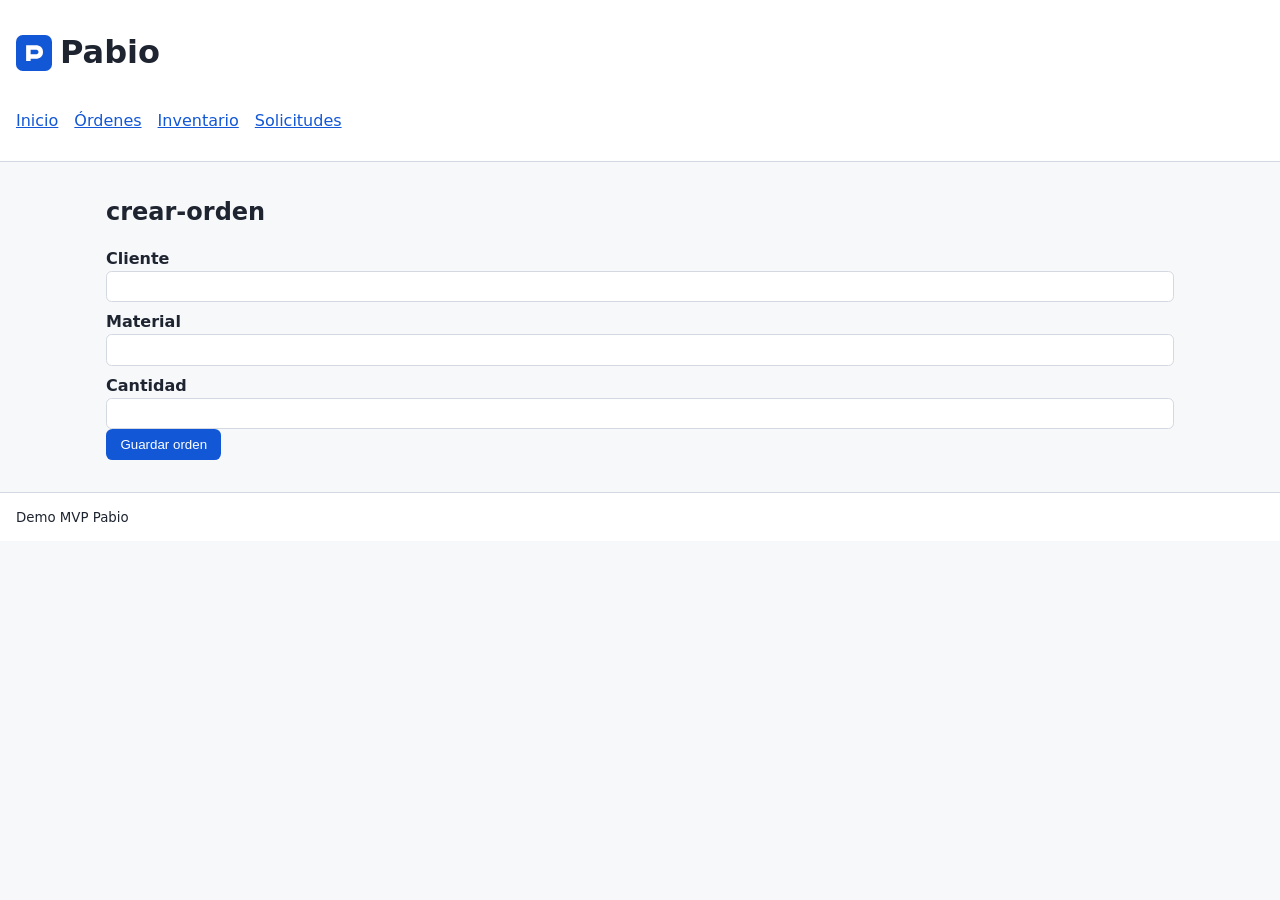
==== pages/crear-orden.html @ bc5f8af4 "Implementa estructura MVP de control de archivos Pabio" ====
<!DOCTYPE html>
<html lang="es">
<head>
  <meta charset="UTF-8">
  <meta name="viewport" content="width=device-width, initial-scale=1">
  <title>Pabio | crear-orden</title>
  <link rel="stylesheet" href="../assets/css/base.css">
  <link rel="stylesheet" href="../assets/css/layout.css">
  <link rel="stylesheet" href="../assets/css/components.css">
  <link rel="stylesheet" href="../assets/css/a11y.css">
  <script type="module" src="../assets/js/app.js" defer></script>
</head>
<body data-view="crear-orden">
  <a class="skip-link" href="#contenido">Saltar al contenido principal</a>
  <header class="site-header">
    <div class="brand"><img src="../assets/img/logo-pabio.svg" alt="Logo Pabio" width="36" height="36"><h1>Pabio</h1></div>
    <nav aria-label="Navegación principal"><ul class="nav-list"><li><a href="../index.html">Inicio</a></li><li><a href="ordenes.html">Órdenes</a></li><li><a href="inventario.html">Inventario</a></li><li><a href="solicitudes.html">Solicitudes</a></li></ul></nav>
  </header>
  <main id="contenido" class="container">
    <section>
      <h2>crear-orden</h2>
      <div id="app" aria-live="polite"></div>
    </section>
  </main>
  <footer class="site-footer"><small>Demo MVP Pabio</small></footer>
</body>
</html>
---- assets/css/base.css ----
:root{--bg:#f7f8fa;--text:#1e2430;--brand:#1257d6;--ok:#1f8a42;--warn:#b36d00;--error:#b42318;--border:#d4d8e1}
*{box-sizing:border-box}body{margin:0;font-family:system-ui,-apple-system,Segoe UI,sans-serif;background:var(--bg);color:var(--text);line-height:1.5}h1,h2,h3{line-height:1.2}a{color:var(--brand)}
---- assets/css/layout.css ----
.site-header,.site-footer{background:#fff;border-bottom:1px solid var(--border);padding:.75rem 1rem}.site-footer{border-top:1px solid var(--border);border-bottom:none}.brand{display:flex;gap:.5rem;align-items:center}.nav-list{display:flex;gap:1rem;padding:0;list-style:none}.container{max-width:1100px;margin:0 auto;padding:1rem}.cards{display:grid;grid-template-columns:repeat(auto-fit,minmax(180px,1fr));gap:1rem}
---- assets/css/components.css ----
.card,.panel{display:block;background:#fff;border:1px solid var(--border);border-radius:.5rem;padding:1rem;text-decoration:none;color:inherit}.btn{background:var(--brand);border:0;color:#fff;padding:.5rem .9rem;border-radius:.4rem;cursor:pointer}.btn.secondary{background:#5b6475}.tag{display:inline-block;padding:.15rem .5rem;border-radius:999px;font-size:.8rem}.tag.ok{background:#e7f6ec;color:var(--ok)}.tag.warn{background:#fff4e5;color:var(--warn)}table{width:100%;border-collapse:collapse;background:#fff}th,td{border:1px solid var(--border);padding:.5rem;text-align:left}label{display:block;font-weight:600;margin-top:.5rem}input,select,textarea{width:100%;padding:.45rem;border:1px solid var(--border);border-radius:.35rem}
---- assets/css/a11y.css ----
.skip-link{position:absolute;left:-9999px;top:0}.skip-link:focus{left:.5rem;top:.5rem;background:#000;color:#fff;padding:.5rem;z-index:999}a:focus-visible,button:focus-visible,input:focus-visible,select:focus-visible,textarea:focus-visible{outline:3px solid #f59e0b;outline-offset:2px}@media (prefers-reduced-motion: reduce){*{animation:none!important;transition:none!important}}
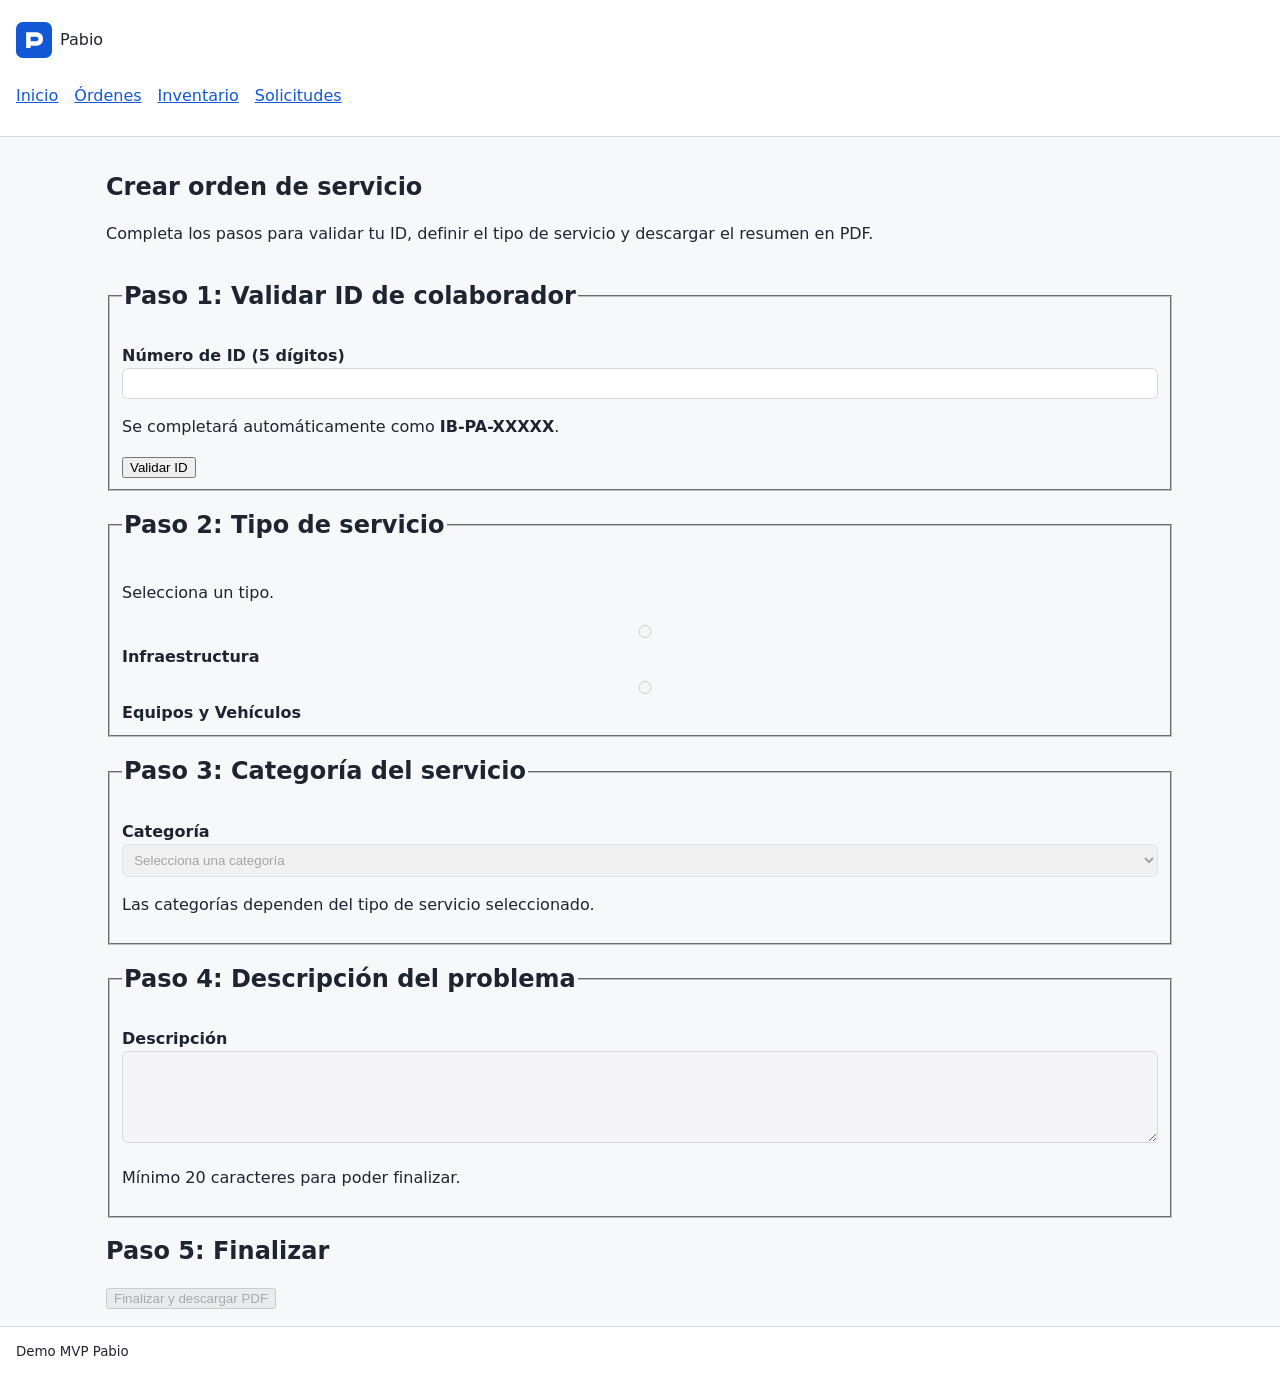
==== commit 90a211a7: "Implementa flujo inicial de crear orden en HTML" ====
--- a/pages/crear-orden.html
+++ b/pages/crear-orden.html
@@ -3,7 +3,7 @@
 <head>
   <meta charset="UTF-8">
   <meta name="viewport" content="width=device-width, initial-scale=1">
-  <title>Pabio | crear-orden</title>
+  <title>Pabio | Crear orden</title>
   <link rel="stylesheet" href="../assets/css/base.css">
   <link rel="stylesheet" href="../assets/css/layout.css">
   <link rel="stylesheet" href="../assets/css/components.css">
@@ -13,15 +13,238 @@
 <body data-view="crear-orden">
   <a class="skip-link" href="#contenido">Saltar al contenido principal</a>
   <header class="site-header">
-    <div class="brand"><img src="../assets/img/logo-pabio.svg" alt="Logo Pabio" width="36" height="36"><h1>Pabio</h1></div>
-    <nav aria-label="Navegación principal"><ul class="nav-list"><li><a href="../index.html">Inicio</a></li><li><a href="ordenes.html">Órdenes</a></li><li><a href="inventario.html">Inventario</a></li><li><a href="solicitudes.html">Solicitudes</a></li></ul></nav>
+    <div class="brand">
+      <img src="../assets/img/logo-pabio.svg" alt="Logo Pabio" width="36" height="36">
+      <p aria-label="Nombre del sistema">Pabio</p>
+    </div>
+    <nav aria-label="Navegación principal">
+      <ul class="nav-list">
+        <li><a href="../index.html">Inicio</a></li>
+        <li><a href="ordenes.html" aria-current="page">Órdenes</a></li>
+        <li><a href="inventario.html">Inventario</a></li>
+        <li><a href="solicitudes.html">Solicitudes</a></li>
+      </ul>
+    </nav>
   </header>
+
   <main id="contenido" class="container">
-    <section>
-      <h2>crear-orden</h2>
-      <div id="app" aria-live="polite"></div>
+    <section aria-labelledby="crear-orden-titulo">
+      <h1 id="crear-orden-titulo">Crear orden de servicio</h1>
+      <p>Completa los pasos para validar tu ID, definir el tipo de servicio y descargar el resumen en PDF.</p>
+
+      <p id="mensajes-estado" role="status" aria-live="polite"></p>
+
+      <form id="form-crear-orden" novalidate>
+        <fieldset>
+          <legend><h2>Paso 1: Validar ID de colaborador</h2></legend>
+          <label for="id-numero">Número de ID (5 dígitos)</label>
+          <input id="id-numero" name="idNumero" type="text" inputmode="numeric" autocomplete="off" pattern="[0-9]{5}" maxlength="5" minlength="5" required aria-describedby="id-ayuda id-error">
+          <p id="id-ayuda">Se completará automáticamente como <strong>IB-PA-XXXXX</strong>.</p>
+          <p id="id-error"></p>
+          <button type="button" id="btn-validar-id">Validar ID</button>
+        </fieldset>
+
+        <fieldset id="paso-tipo" disabled>
+          <legend><h2>Paso 2: Tipo de servicio</h2></legend>
+          <p>Selecciona un tipo.</p>
+          <label><input type="radio" name="tipoServicio" value="Infraestructura" required> Infraestructura</label>
+          <label><input type="radio" name="tipoServicio" value="Equipos y Vehiculos" required> Equipos y Vehículos</label>
+        </fieldset>
+
+        <fieldset id="paso-categoria" disabled>
+          <legend><h2>Paso 3: Categoría del servicio</h2></legend>
+          <label for="categoria-servicio">Categoría</label>
+          <select id="categoria-servicio" name="categoriaServicio" required aria-describedby="categoria-ayuda">
+            <option value="">Selecciona una categoría</option>
+          </select>
+          <p id="categoria-ayuda">Las categorías dependen del tipo de servicio seleccionado.</p>
+        </fieldset>
+
+        <fieldset id="paso-descripcion" disabled>
+          <legend><h2>Paso 4: Descripción del problema</h2></legend>
+          <label for="descripcion">Descripción</label>
+          <textarea id="descripcion" name="descripcion" rows="5" minlength="20" required aria-describedby="descripcion-ayuda descripcion-error"></textarea>
+          <p id="descripcion-ayuda">Mínimo 20 caracteres para poder finalizar.</p>
+          <p id="descripcion-error"></p>
+        </fieldset>
+
+        <section aria-labelledby="paso-finalizar">
+          <h2 id="paso-finalizar">Paso 5: Finalizar</h2>
+          <button type="submit" id="btn-finalizar" disabled>Finalizar y descargar PDF</button>
+        </section>
+      </form>
     </section>
   </main>
+
   <footer class="site-footer"><small>Demo MVP Pabio</small></footer>
+
+  <script>
+    const catalogoCategorias = {
+      Infraestructura: ["Albañilería", "Carpintería", "Electricidad", "Herrería", "Pintura", "Plomería", "Otro"],
+      "Equipos y Vehiculos": ["Mecánica", "Refrigeración", "Aire Acondicionado", "Equipo de Computo", "Reparación de Equipo", "Planta de Luz", "Otro"]
+    };
+
+    const estado = {
+      idNumero: "",
+      idCompleto: "",
+      tipoServicio: "",
+      categoriaServicio: "",
+      descripcion: "",
+      idValido: false
+    };
+
+    const form = document.getElementById("form-crear-orden");
+    const idInput = document.getElementById("id-numero");
+    const btnValidar = document.getElementById("btn-validar-id");
+    const pasoTipo = document.getElementById("paso-tipo");
+    const pasoCategoria = document.getElementById("paso-categoria");
+    const pasoDescripcion = document.getElementById("paso-descripcion");
+    const selectCategoria = document.getElementById("categoria-servicio");
+    const descripcion = document.getElementById("descripcion");
+    const btnFinalizar = document.getElementById("btn-finalizar");
+    const estadoMsg = document.getElementById("mensajes-estado");
+    const idError = document.getElementById("id-error");
+    const descripcionError = document.getElementById("descripcion-error");
+
+    let idsDirectorio = new Set();
+
+    function sanitizarPdf(texto) {
+      return texto.replace(/\\/g, "\\\\").replace(/\(/g, "\\(").replace(/\)/g, "\\)").replace(/\n/g, " ");
+    }
+
+    function construirPdf(payload) {
+      const fecha = new Date();
+      const lineas = [
+        "Resumen de orden de servicio",
+        `ID: ${payload.idCompleto}`,
+        `Tipo de servicio: ${payload.tipoServicio}`,
+        `Categoría del servicio: ${payload.categoriaServicio}`,
+        `Descripción: ${payload.descripcion}`,
+        `Generado: ${fecha.toISOString()}`
+      ];
+
+      const contenido = lineas
+        .map((linea, indice) => `BT /F1 12 Tf 50 ${770 - indice * 20} Td (${sanitizarPdf(linea)}) Tj ET`)
+        .join("\n");
+
+      const pdf = `%PDF-1.4\n1 0 obj<< /Type /Catalog /Pages 2 0 R >>endobj\n2 0 obj<< /Type /Pages /Kids [3 0 R] /Count 1 >>endobj\n3 0 obj<< /Type /Page /Parent 2 0 R /MediaBox [0 0 612 792] /Contents 4 0 R /Resources << /Font << /F1 5 0 R >> >> >>endobj\n4 0 obj<< /Length ${contenido.length} >>stream\n${contenido}\nendstream\nendobj\n5 0 obj<< /Type /Font /Subtype /Type1 /BaseFont /Helvetica >>endobj\nxref\n0 6\n0000000000 65535 f \n0000000010 00000 n \n0000000062 00000 n \n0000000120 00000 n \n0000000270 00000 n \n0000000000 00000 n \ntrailer<< /Size 6 /Root 1 0 R >>\nstartxref\n0\n%%EOF`;
+      return new Blob([pdf], { type: "application/pdf" });
+    }
+
+    function actualizarEstadoFinalizar() {
+      const descripcionValida = descripcion.value.trim().length >= 20;
+      const listo = estado.idValido && estado.tipoServicio && estado.categoriaServicio && descripcionValida;
+      btnFinalizar.disabled = !listo;
+    }
+
+    function mostrarCategorias(tipo) {
+      selectCategoria.innerHTML = '<option value="">Selecciona una categoría</option>';
+      const categorias = catalogoCategorias[tipo] || [];
+      for (const categoria of categorias) {
+        const option = document.createElement("option");
+        option.value = categoria;
+        option.textContent = categoria;
+        selectCategoria.append(option);
+      }
+      estado.categoriaServicio = "";
+      selectCategoria.value = "";
+      pasoCategoria.disabled = !tipo;
+      pasoDescripcion.disabled = true;
+      actualizarEstadoFinalizar();
+    }
+
+    async function cargarDirectorio() {
+      const respuesta = await fetch("../data/directorio.json", { cache: "no-store" });
+      const data = await respuesta.json();
+      idsDirectorio = new Set((data.registros || []).map((item) => item.colaborador_id));
+    }
+
+    btnValidar.addEventListener("click", () => {
+      const numero = idInput.value.trim();
+      const baseValida = /^\d{5}$/.test(numero);
+
+      if (!baseValida) {
+        estado.idValido = false;
+        idError.textContent = "Captura exactamente 5 dígitos.";
+        estadoMsg.textContent = "El ID no cumple el formato esperado.";
+        pasoTipo.disabled = true;
+        pasoCategoria.disabled = true;
+        pasoDescripcion.disabled = true;
+        actualizarEstadoFinalizar();
+        return;
+      }
+
+      const idCompleto = `IB-PA-${numero}`;
+      if (!idsDirectorio.has(idCompleto)) {
+        estado.idValido = false;
+        idError.textContent = "ID no localizado en la base de datos";
+        estadoMsg.textContent = "ID no localizado en la base de datos";
+        pasoTipo.disabled = true;
+        pasoCategoria.disabled = true;
+        pasoDescripcion.disabled = true;
+        actualizarEstadoFinalizar();
+        return;
+      }
+
+      estado.idNumero = numero;
+      estado.idCompleto = idCompleto;
+      estado.idValido = true;
+      idError.textContent = "";
+      estadoMsg.textContent = `ID validado: ${idCompleto}. Continúa con el tipo de servicio.`;
+      pasoTipo.disabled = false;
+      actualizarEstadoFinalizar();
+    });
+
+    form.tipoServicio.forEach((radio) => {
+      radio.addEventListener("change", (event) => {
+        estado.tipoServicio = event.target.value;
+        mostrarCategorias(estado.tipoServicio);
+      });
+    });
+
+    selectCategoria.addEventListener("change", () => {
+      estado.categoriaServicio = selectCategoria.value;
+      pasoDescripcion.disabled = !estado.categoriaServicio;
+      actualizarEstadoFinalizar();
+    });
+
+    descripcion.addEventListener("input", () => {
+      estado.descripcion = descripcion.value.trim();
+      descripcionError.textContent = estado.descripcion.length < 20 ? "La descripción debe tener al menos 20 caracteres." : "";
+      actualizarEstadoFinalizar();
+    });
+
+    form.addEventListener("submit", (event) => {
+      event.preventDefault();
+      estado.descripcion = descripcion.value.trim();
+
+      if (estado.descripcion.length < 20) {
+        descripcionError.textContent = "La descripción debe tener al menos 20 caracteres.";
+        actualizarEstadoFinalizar();
+        return;
+      }
+
+      const ahora = new Date();
+      const sello = `${ahora.getFullYear()}${String(ahora.getMonth() + 1).padStart(2, "0")}${String(ahora.getDate()).padStart(2, "0")}_${String(ahora.getHours()).padStart(2, "0")}${String(ahora.getMinutes()).padStart(2, "0")}`;
+      const nombreArchivo = `orden_${estado.idCompleto}_${sello}.pdf`;
+      const blob = construirPdf(estado);
+
+      const url = URL.createObjectURL(blob);
+      const link = document.createElement("a");
+      link.href = url;
+      link.download = nombreArchivo;
+      document.body.append(link);
+      link.click();
+      link.remove();
+      URL.revokeObjectURL(url);
+
+      estadoMsg.textContent = `Orden finalizada. Se descargó ${nombreArchivo}.`;
+    });
+
+    cargarDirectorio().catch(() => {
+      estadoMsg.textContent = "No se pudo cargar el directorio de IDs. Intenta de nuevo más tarde.";
+      btnValidar.disabled = true;
+    });
+  </script>
 </body>
 </html>
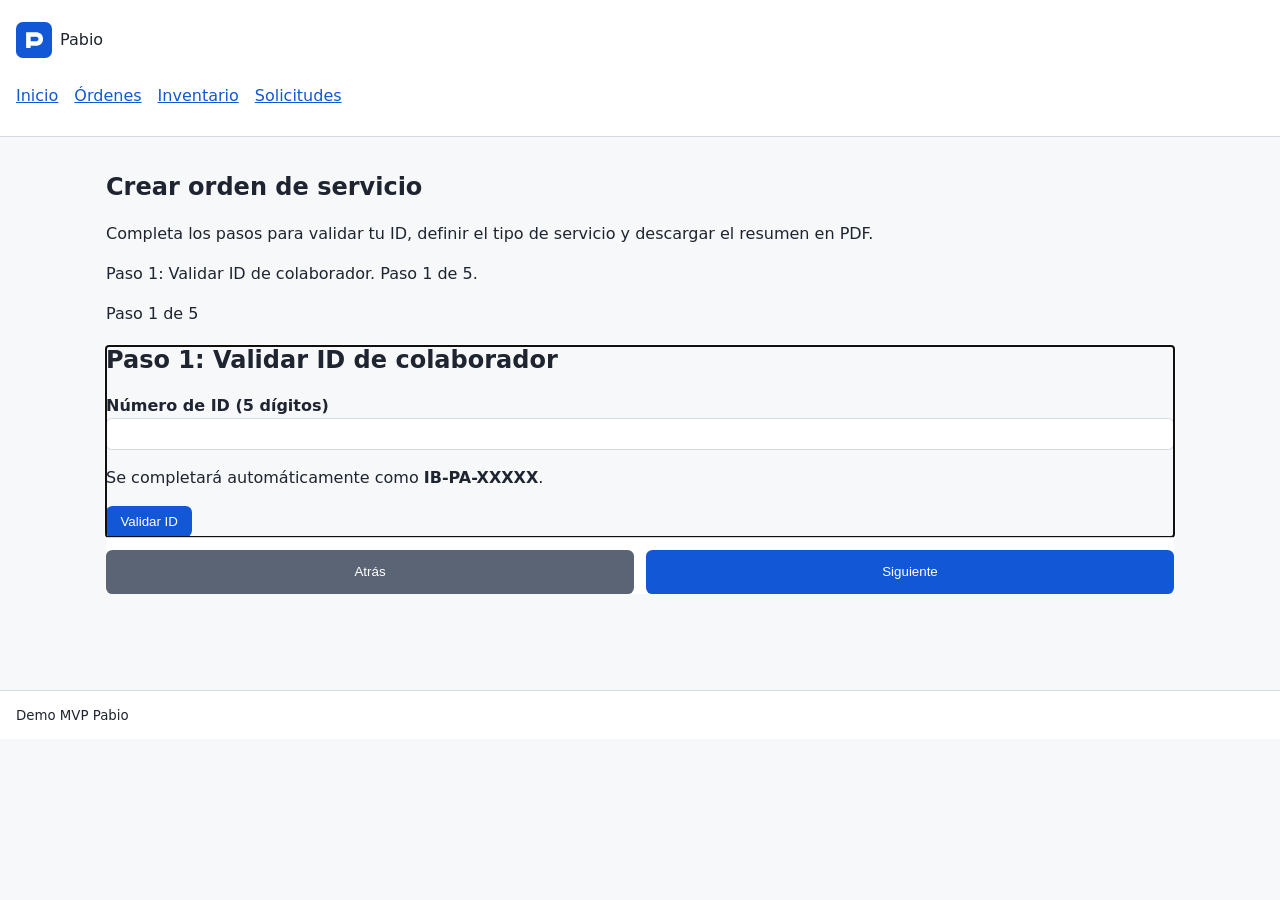
==== commit dfbd916a: "Implementa flujo wizard por fases en crear orden" ====
--- a/pages/crear-orden.html
+++ b/pages/crear-orden.html
@@ -9,6 +9,11 @@
   <link rel="stylesheet" href="../assets/css/components.css">
   <link rel="stylesheet" href="../assets/css/a11y.css">
   <script type="module" src="../assets/js/app.js" defer></script>
+  <style>
+    #form-crear-orden { padding-bottom: 5rem; }
+    .wizard-nav { position: sticky; bottom: 0; background: #fff; border-top: 1px solid #d1d5db; padding-top: .75rem; display: flex; gap: .75rem; }
+    .wizard-nav .btn { flex: 1; min-height: 2.75rem; }
+  </style>
 </head>
 <body data-view="crear-orden">
   <a class="skip-link" href="#contenido">Saltar al contenido principal</a>
@@ -35,43 +40,51 @@
       <p id="mensajes-estado" role="status" aria-live="polite"></p>
 
       <form id="form-crear-orden" novalidate>
-        <fieldset>
-          <legend><h2>Paso 1: Validar ID de colaborador</h2></legend>
+        <p id="wizard-estado" aria-live="polite" class="sr-only"></p>
+        <p id="paso-estado" role="status" aria-live="polite">Paso 1 de 5</p>
+
+        <section data-step="1" aria-labelledby="paso-1-titulo" tabindex="-1">
+          <h2 id="paso-1-titulo">Paso 1: Validar ID de colaborador</h2>
           <label for="id-numero">Número de ID (5 dígitos)</label>
           <input id="id-numero" name="idNumero" type="text" inputmode="numeric" autocomplete="off" pattern="[0-9]{5}" maxlength="5" minlength="5" required aria-describedby="id-ayuda id-error">
           <p id="id-ayuda">Se completará automáticamente como <strong>IB-PA-XXXXX</strong>.</p>
           <p id="id-error"></p>
-          <button type="button" id="btn-validar-id">Validar ID</button>
-        </fieldset>
-
-        <fieldset id="paso-tipo" disabled>
-          <legend><h2>Paso 2: Tipo de servicio</h2></legend>
+          <button type="button" id="btn-validar-id" class="btn">Validar ID</button>
+        </section>
+
+        <section data-step="2" aria-labelledby="paso-2-titulo" tabindex="-1" hidden>
+          <h2 id="paso-2-titulo">Paso 2: Tipo de servicio</h2>
           <p>Selecciona un tipo.</p>
           <label><input type="radio" name="tipoServicio" value="Infraestructura" required> Infraestructura</label>
           <label><input type="radio" name="tipoServicio" value="Equipos y Vehiculos" required> Equipos y Vehículos</label>
-        </fieldset>
-
-        <fieldset id="paso-categoria" disabled>
-          <legend><h2>Paso 3: Categoría del servicio</h2></legend>
+        </section>
+
+        <section data-step="3" aria-labelledby="paso-3-titulo" tabindex="-1" hidden>
+          <h2 id="paso-3-titulo">Paso 3: Categoría del servicio</h2>
           <label for="categoria-servicio">Categoría</label>
           <select id="categoria-servicio" name="categoriaServicio" required aria-describedby="categoria-ayuda">
             <option value="">Selecciona una categoría</option>
           </select>
           <p id="categoria-ayuda">Las categorías dependen del tipo de servicio seleccionado.</p>
-        </fieldset>
-
-        <fieldset id="paso-descripcion" disabled>
-          <legend><h2>Paso 4: Descripción del problema</h2></legend>
+        </section>
+
+        <section data-step="4" aria-labelledby="paso-4-titulo" tabindex="-1" hidden>
+          <h2 id="paso-4-titulo">Paso 4: Descripción del problema</h2>
           <label for="descripcion">Descripción</label>
           <textarea id="descripcion" name="descripcion" rows="5" minlength="20" required aria-describedby="descripcion-ayuda descripcion-error"></textarea>
           <p id="descripcion-ayuda">Mínimo 20 caracteres para poder finalizar.</p>
           <p id="descripcion-error"></p>
-        </fieldset>
-
-        <section aria-labelledby="paso-finalizar">
-          <h2 id="paso-finalizar">Paso 5: Finalizar</h2>
-          <button type="submit" id="btn-finalizar" disabled>Finalizar y descargar PDF</button>
-        </section>
+        </section>
+
+        <section data-step="5" aria-labelledby="paso-5-titulo" tabindex="-1" hidden>
+          <h2 id="paso-5-titulo">Paso 5: Finalizar</h2>
+          <button type="submit" id="btn-finalizar" class="btn" disabled>Finalizar y descargar PDF</button>
+        </section>
+
+        <nav aria-label="Navegación de pasos" class="wizard-nav">
+          <button type="button" id="btn-anterior" class="btn secondary" disabled>Atrás</button>
+          <button type="button" id="btn-siguiente" class="btn" disabled>Siguiente</button>
+        </nav>
       </form>
     </section>
   </main>
@@ -96,9 +109,13 @@
     const form = document.getElementById("form-crear-orden");
     const idInput = document.getElementById("id-numero");
     const btnValidar = document.getElementById("btn-validar-id");
-    const pasoTipo = document.getElementById("paso-tipo");
-    const pasoCategoria = document.getElementById("paso-categoria");
-    const pasoDescripcion = document.getElementById("paso-descripcion");
+    const stepSections = Array.from(form.querySelectorAll("[data-step]"));
+    const pasoEstado = document.getElementById("paso-estado");
+    const liveWizard = document.getElementById("wizard-estado");
+    const btnAnterior = document.getElementById("btn-anterior");
+    const btnSiguiente = document.getElementById("btn-siguiente");
+    const totalPasos = stepSections.length;
+    let currentStep = 0;
     const selectCategoria = document.getElementById("categoria-servicio");
     const descripcion = document.getElementById("descripcion");
     const btnFinalizar = document.getElementById("btn-finalizar");
@@ -131,10 +148,38 @@
       return new Blob([pdf], { type: "application/pdf" });
     }
 
+
+    function validarPaso(index) {
+      if (index === 0) return estado.idValido;
+      if (index === 1) return Boolean(estado.tipoServicio);
+      if (index === 2) return Boolean(estado.categoriaServicio);
+      if (index === 3) return descripcion.value.trim().length >= 20;
+      return btnFinalizar.disabled === false;
+    }
+
+    function actualizarNavegacion() {
+      pasoEstado.textContent = `Paso ${currentStep + 1} de ${totalPasos}`;
+      btnAnterior.disabled = currentStep === 0;
+      btnSiguiente.textContent = currentStep === totalPasos - 1 ? "Finalizar" : "Siguiente";
+      btnSiguiente.disabled = !validarPaso(currentStep);
+    }
+
+    function mostrarPaso(index) {
+      currentStep = Math.max(0, Math.min(index, totalPasos - 1));
+      stepSections.forEach((section, idx) => {
+        section.hidden = idx !== currentStep;
+      });
+      const activo = stepSections[currentStep];
+      const titulo = activo.querySelector("h2")?.textContent || "";
+      liveWizard.textContent = `${titulo}. Paso ${currentStep + 1} de ${totalPasos}.`;
+      activo.focus();
+      actualizarNavegacion();
+    }
     function actualizarEstadoFinalizar() {
       const descripcionValida = descripcion.value.trim().length >= 20;
       const listo = estado.idValido && estado.tipoServicio && estado.categoriaServicio && descripcionValida;
       btnFinalizar.disabled = !listo;
+      actualizarNavegacion();
     }
 
     function mostrarCategorias(tipo) {
@@ -148,8 +193,7 @@
       }
       estado.categoriaServicio = "";
       selectCategoria.value = "";
-      pasoCategoria.disabled = !tipo;
-      pasoDescripcion.disabled = true;
+
       actualizarEstadoFinalizar();
     }
 
@@ -167,9 +211,7 @@
         estado.idValido = false;
         idError.textContent = "Captura exactamente 5 dígitos.";
         estadoMsg.textContent = "El ID no cumple el formato esperado.";
-        pasoTipo.disabled = true;
-        pasoCategoria.disabled = true;
-        pasoDescripcion.disabled = true;
+
         actualizarEstadoFinalizar();
         return;
       }
@@ -179,9 +221,7 @@
         estado.idValido = false;
         idError.textContent = "ID no localizado en la base de datos";
         estadoMsg.textContent = "ID no localizado en la base de datos";
-        pasoTipo.disabled = true;
-        pasoCategoria.disabled = true;
-        pasoDescripcion.disabled = true;
+
         actualizarEstadoFinalizar();
         return;
       }
@@ -191,21 +231,23 @@
       estado.idValido = true;
       idError.textContent = "";
       estadoMsg.textContent = `ID validado: ${idCompleto}. Continúa con el tipo de servicio.`;
-      pasoTipo.disabled = false;
+
       actualizarEstadoFinalizar();
+      mostrarPaso(1);
     });
 
     form.tipoServicio.forEach((radio) => {
       radio.addEventListener("change", (event) => {
         estado.tipoServicio = event.target.value;
         mostrarCategorias(estado.tipoServicio);
+        if (currentStep === 1) mostrarPaso(2);
       });
     });
 
     selectCategoria.addEventListener("change", () => {
       estado.categoriaServicio = selectCategoria.value;
-      pasoDescripcion.disabled = !estado.categoriaServicio;
       actualizarEstadoFinalizar();
+      if (currentStep === 2 && estado.categoriaServicio) mostrarPaso(3);
     });
 
     descripcion.addEventListener("input", () => {
@@ -214,6 +256,20 @@
       actualizarEstadoFinalizar();
     });
 
+
+    btnAnterior.addEventListener("click", () => {
+      mostrarPaso(currentStep - 1);
+    });
+
+    btnSiguiente.addEventListener("click", () => {
+      if (currentStep === totalPasos - 1) {
+        form.requestSubmit();
+        return;
+      }
+      if (validarPaso(currentStep)) {
+        mostrarPaso(currentStep + 1);
+      }
+    });
     form.addEventListener("submit", (event) => {
       event.preventDefault();
       estado.descripcion = descripcion.value.trim();
@@ -241,6 +297,8 @@
       estadoMsg.textContent = `Orden finalizada. Se descargó ${nombreArchivo}.`;
     });
 
+    mostrarPaso(0);
+
     cargarDirectorio().catch(() => {
       estadoMsg.textContent = "No se pudo cargar el directorio de IDs. Intenta de nuevo más tarde.";
       btnValidar.disabled = true;
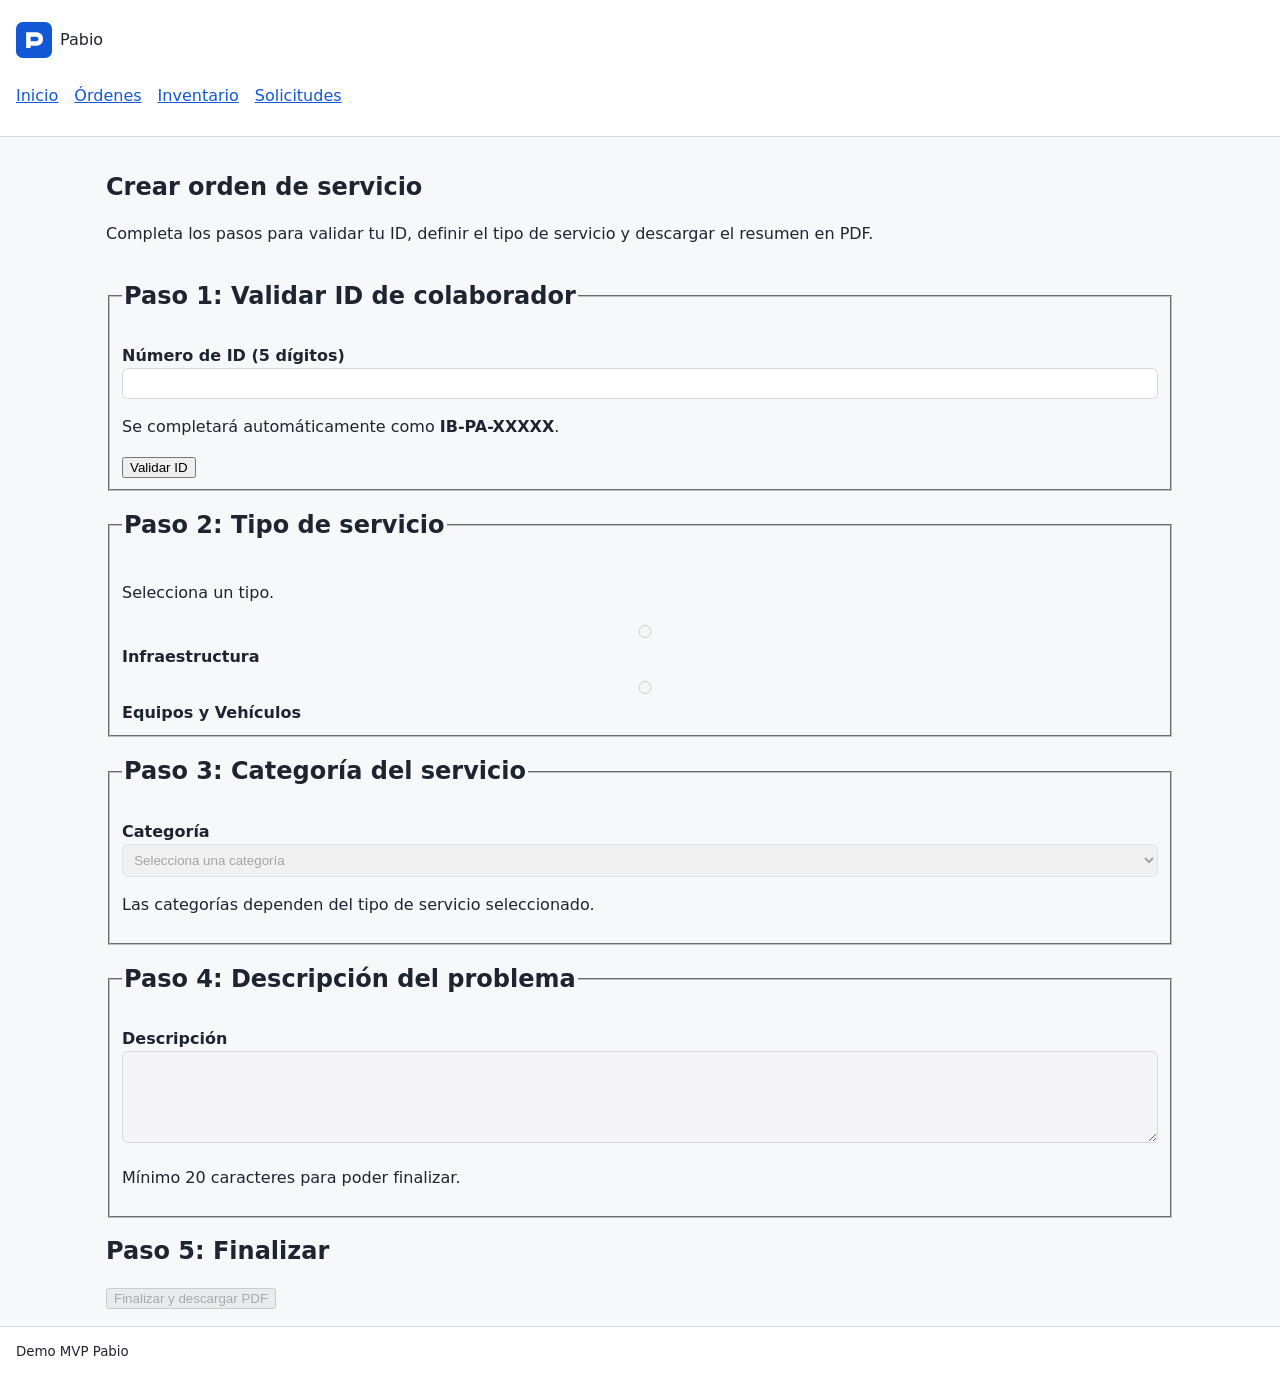
==== commit 562d0447: "Revert "Implementa flujo wizard mobile-first en crear-orden.html"" ====
--- a/pages/crear-orden.html
+++ b/pages/crear-orden.html
@@ -9,11 +9,6 @@
   <link rel="stylesheet" href="../assets/css/components.css">
   <link rel="stylesheet" href="../assets/css/a11y.css">
   <script type="module" src="../assets/js/app.js" defer></script>
-  <style>
-    #form-crear-orden { padding-bottom: 5rem; }
-    .wizard-nav { position: sticky; bottom: 0; background: #fff; border-top: 1px solid #d1d5db; padding-top: .75rem; display: flex; gap: .75rem; }
-    .wizard-nav .btn { flex: 1; min-height: 2.75rem; }
-  </style>
 </head>
 <body data-view="crear-orden">
   <a class="skip-link" href="#contenido">Saltar al contenido principal</a>
@@ -40,51 +35,43 @@
       <p id="mensajes-estado" role="status" aria-live="polite"></p>
 
       <form id="form-crear-orden" novalidate>
-        <p id="wizard-estado" aria-live="polite" class="sr-only"></p>
-        <p id="paso-estado" role="status" aria-live="polite">Paso 1 de 5</p>
-
-        <section data-step="1" aria-labelledby="paso-1-titulo" tabindex="-1">
-          <h2 id="paso-1-titulo">Paso 1: Validar ID de colaborador</h2>
+        <fieldset>
+          <legend><h2>Paso 1: Validar ID de colaborador</h2></legend>
           <label for="id-numero">Número de ID (5 dígitos)</label>
           <input id="id-numero" name="idNumero" type="text" inputmode="numeric" autocomplete="off" pattern="[0-9]{5}" maxlength="5" minlength="5" required aria-describedby="id-ayuda id-error">
           <p id="id-ayuda">Se completará automáticamente como <strong>IB-PA-XXXXX</strong>.</p>
           <p id="id-error"></p>
-          <button type="button" id="btn-validar-id" class="btn">Validar ID</button>
-        </section>
-
-        <section data-step="2" aria-labelledby="paso-2-titulo" tabindex="-1" hidden>
-          <h2 id="paso-2-titulo">Paso 2: Tipo de servicio</h2>
+          <button type="button" id="btn-validar-id">Validar ID</button>
+        </fieldset>
+
+        <fieldset id="paso-tipo" disabled>
+          <legend><h2>Paso 2: Tipo de servicio</h2></legend>
           <p>Selecciona un tipo.</p>
           <label><input type="radio" name="tipoServicio" value="Infraestructura" required> Infraestructura</label>
           <label><input type="radio" name="tipoServicio" value="Equipos y Vehiculos" required> Equipos y Vehículos</label>
-        </section>
-
-        <section data-step="3" aria-labelledby="paso-3-titulo" tabindex="-1" hidden>
-          <h2 id="paso-3-titulo">Paso 3: Categoría del servicio</h2>
+        </fieldset>
+
+        <fieldset id="paso-categoria" disabled>
+          <legend><h2>Paso 3: Categoría del servicio</h2></legend>
           <label for="categoria-servicio">Categoría</label>
           <select id="categoria-servicio" name="categoriaServicio" required aria-describedby="categoria-ayuda">
             <option value="">Selecciona una categoría</option>
           </select>
           <p id="categoria-ayuda">Las categorías dependen del tipo de servicio seleccionado.</p>
-        </section>
-
-        <section data-step="4" aria-labelledby="paso-4-titulo" tabindex="-1" hidden>
-          <h2 id="paso-4-titulo">Paso 4: Descripción del problema</h2>
+        </fieldset>
+
+        <fieldset id="paso-descripcion" disabled>
+          <legend><h2>Paso 4: Descripción del problema</h2></legend>
           <label for="descripcion">Descripción</label>
           <textarea id="descripcion" name="descripcion" rows="5" minlength="20" required aria-describedby="descripcion-ayuda descripcion-error"></textarea>
           <p id="descripcion-ayuda">Mínimo 20 caracteres para poder finalizar.</p>
           <p id="descripcion-error"></p>
+        </fieldset>
+
+        <section aria-labelledby="paso-finalizar">
+          <h2 id="paso-finalizar">Paso 5: Finalizar</h2>
+          <button type="submit" id="btn-finalizar" disabled>Finalizar y descargar PDF</button>
         </section>
-
-        <section data-step="5" aria-labelledby="paso-5-titulo" tabindex="-1" hidden>
-          <h2 id="paso-5-titulo">Paso 5: Finalizar</h2>
-          <button type="submit" id="btn-finalizar" class="btn" disabled>Finalizar y descargar PDF</button>
-        </section>
-
-        <nav aria-label="Navegación de pasos" class="wizard-nav">
-          <button type="button" id="btn-anterior" class="btn secondary" disabled>Atrás</button>
-          <button type="button" id="btn-siguiente" class="btn" disabled>Siguiente</button>
-        </nav>
       </form>
     </section>
   </main>
@@ -109,13 +96,9 @@
     const form = document.getElementById("form-crear-orden");
     const idInput = document.getElementById("id-numero");
     const btnValidar = document.getElementById("btn-validar-id");
-    const stepSections = Array.from(form.querySelectorAll("[data-step]"));
-    const pasoEstado = document.getElementById("paso-estado");
-    const liveWizard = document.getElementById("wizard-estado");
-    const btnAnterior = document.getElementById("btn-anterior");
-    const btnSiguiente = document.getElementById("btn-siguiente");
-    const totalPasos = stepSections.length;
-    let currentStep = 0;
+    const pasoTipo = document.getElementById("paso-tipo");
+    const pasoCategoria = document.getElementById("paso-categoria");
+    const pasoDescripcion = document.getElementById("paso-descripcion");
     const selectCategoria = document.getElementById("categoria-servicio");
     const descripcion = document.getElementById("descripcion");
     const btnFinalizar = document.getElementById("btn-finalizar");
@@ -148,38 +131,10 @@
       return new Blob([pdf], { type: "application/pdf" });
     }
 
-
-    function validarPaso(index) {
-      if (index === 0) return estado.idValido;
-      if (index === 1) return Boolean(estado.tipoServicio);
-      if (index === 2) return Boolean(estado.categoriaServicio);
-      if (index === 3) return descripcion.value.trim().length >= 20;
-      return btnFinalizar.disabled === false;
-    }
-
-    function actualizarNavegacion() {
-      pasoEstado.textContent = `Paso ${currentStep + 1} de ${totalPasos}`;
-      btnAnterior.disabled = currentStep === 0;
-      btnSiguiente.textContent = currentStep === totalPasos - 1 ? "Finalizar" : "Siguiente";
-      btnSiguiente.disabled = !validarPaso(currentStep);
-    }
-
-    function mostrarPaso(index) {
-      currentStep = Math.max(0, Math.min(index, totalPasos - 1));
-      stepSections.forEach((section, idx) => {
-        section.hidden = idx !== currentStep;
-      });
-      const activo = stepSections[currentStep];
-      const titulo = activo.querySelector("h2")?.textContent || "";
-      liveWizard.textContent = `${titulo}. Paso ${currentStep + 1} de ${totalPasos}.`;
-      activo.focus();
-      actualizarNavegacion();
-    }
     function actualizarEstadoFinalizar() {
       const descripcionValida = descripcion.value.trim().length >= 20;
       const listo = estado.idValido && estado.tipoServicio && estado.categoriaServicio && descripcionValida;
       btnFinalizar.disabled = !listo;
-      actualizarNavegacion();
     }
 
     function mostrarCategorias(tipo) {
@@ -193,7 +148,8 @@
       }
       estado.categoriaServicio = "";
       selectCategoria.value = "";
-
+      pasoCategoria.disabled = !tipo;
+      pasoDescripcion.disabled = true;
       actualizarEstadoFinalizar();
     }
 
@@ -211,7 +167,9 @@
         estado.idValido = false;
         idError.textContent = "Captura exactamente 5 dígitos.";
         estadoMsg.textContent = "El ID no cumple el formato esperado.";
-
+        pasoTipo.disabled = true;
+        pasoCategoria.disabled = true;
+        pasoDescripcion.disabled = true;
         actualizarEstadoFinalizar();
         return;
       }
@@ -221,7 +179,9 @@
         estado.idValido = false;
         idError.textContent = "ID no localizado en la base de datos";
         estadoMsg.textContent = "ID no localizado en la base de datos";
-
+        pasoTipo.disabled = true;
+        pasoCategoria.disabled = true;
+        pasoDescripcion.disabled = true;
         actualizarEstadoFinalizar();
         return;
       }
@@ -231,23 +191,21 @@
       estado.idValido = true;
       idError.textContent = "";
       estadoMsg.textContent = `ID validado: ${idCompleto}. Continúa con el tipo de servicio.`;
-
-      actualizarEstadoFinalizar();
-      mostrarPaso(1);
+      pasoTipo.disabled = false;
+      actualizarEstadoFinalizar();
     });
 
     form.tipoServicio.forEach((radio) => {
       radio.addEventListener("change", (event) => {
         estado.tipoServicio = event.target.value;
         mostrarCategorias(estado.tipoServicio);
-        if (currentStep === 1) mostrarPaso(2);
       });
     });
 
     selectCategoria.addEventListener("change", () => {
       estado.categoriaServicio = selectCategoria.value;
-      actualizarEstadoFinalizar();
-      if (currentStep === 2 && estado.categoriaServicio) mostrarPaso(3);
+      pasoDescripcion.disabled = !estado.categoriaServicio;
+      actualizarEstadoFinalizar();
     });
 
     descripcion.addEventListener("input", () => {
@@ -256,20 +214,6 @@
       actualizarEstadoFinalizar();
     });
 
-
-    btnAnterior.addEventListener("click", () => {
-      mostrarPaso(currentStep - 1);
-    });
-
-    btnSiguiente.addEventListener("click", () => {
-      if (currentStep === totalPasos - 1) {
-        form.requestSubmit();
-        return;
-      }
-      if (validarPaso(currentStep)) {
-        mostrarPaso(currentStep + 1);
-      }
-    });
     form.addEventListener("submit", (event) => {
       event.preventDefault();
       estado.descripcion = descripcion.value.trim();
@@ -297,8 +241,6 @@
       estadoMsg.textContent = `Orden finalizada. Se descargó ${nombreArchivo}.`;
     });
 
-    mostrarPaso(0);
-
     cargarDirectorio().catch(() => {
       estadoMsg.textContent = "No se pudo cargar el directorio de IDs. Intenta de nuevo más tarde.";
       btnValidar.disabled = true;
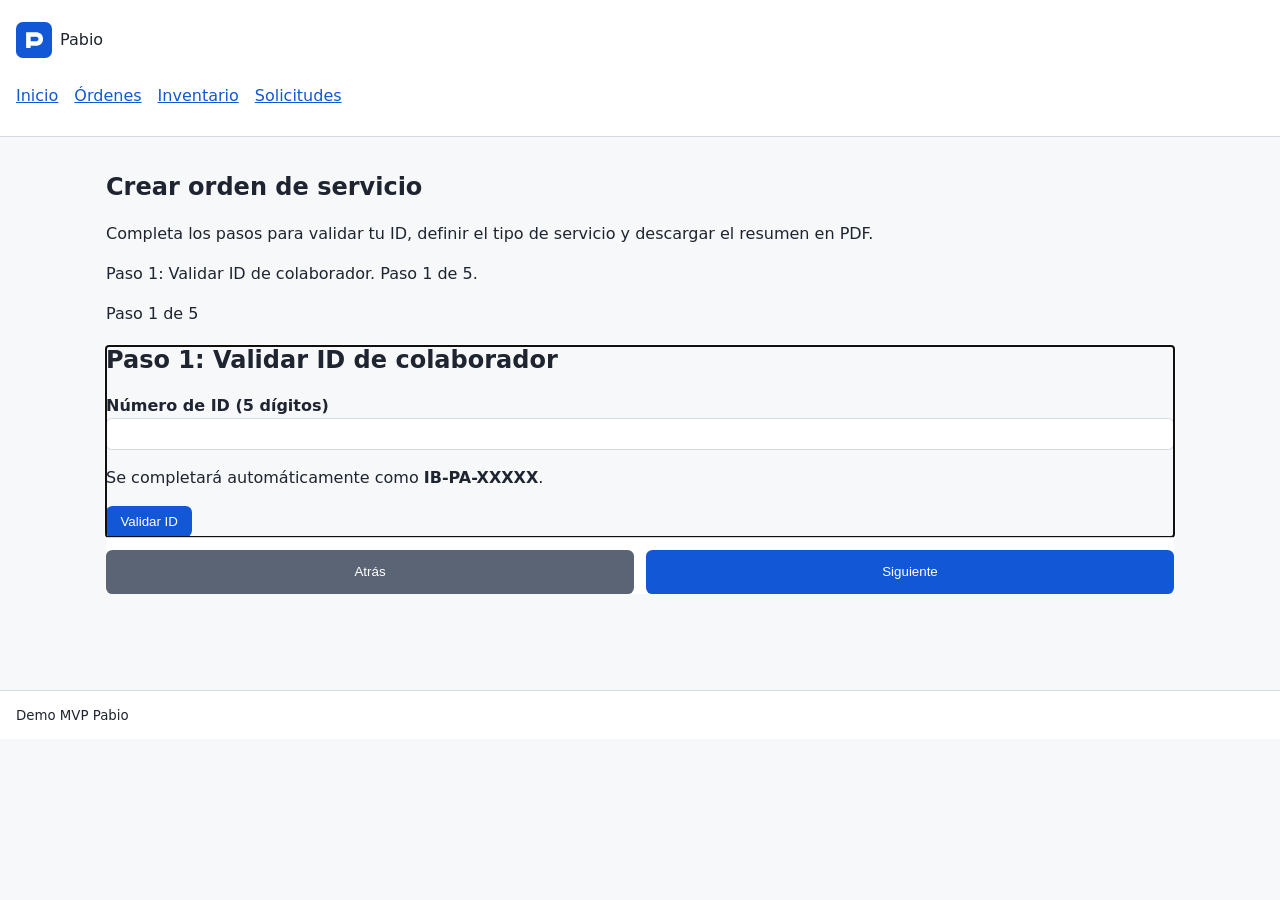
==== commit 050a35bc: "Merge pull request #12 from LuisMAC2022/develop/login Develop/login" ====
--- a/pages/crear-orden.html
+++ b/pages/crear-orden.html
@@ -9,6 +9,11 @@
   <link rel="stylesheet" href="../assets/css/components.css">
   <link rel="stylesheet" href="../assets/css/a11y.css">
   <script type="module" src="../assets/js/app.js" defer></script>
+  <style>
+    #form-crear-orden { padding-bottom: 5rem; }
+    .wizard-nav { position: sticky; bottom: 0; background: #fff; border-top: 1px solid #d1d5db; padding-top: .75rem; display: flex; gap: .75rem; }
+    .wizard-nav .btn { flex: 1; min-height: 2.75rem; }
+  </style>
 </head>
 <body data-view="crear-orden">
   <a class="skip-link" href="#contenido">Saltar al contenido principal</a>
@@ -35,43 +40,51 @@
       <p id="mensajes-estado" role="status" aria-live="polite"></p>
 
       <form id="form-crear-orden" novalidate>
-        <fieldset>
-          <legend><h2>Paso 1: Validar ID de colaborador</h2></legend>
+        <p id="wizard-estado" aria-live="polite" class="sr-only"></p>
+        <p id="paso-estado" role="status" aria-live="polite">Paso 1 de 5</p>
+
+        <section data-step="1" aria-labelledby="paso-1-titulo" tabindex="-1">
+          <h2 id="paso-1-titulo">Paso 1: Validar ID de colaborador</h2>
           <label for="id-numero">Número de ID (5 dígitos)</label>
           <input id="id-numero" name="idNumero" type="text" inputmode="numeric" autocomplete="off" pattern="[0-9]{5}" maxlength="5" minlength="5" required aria-describedby="id-ayuda id-error">
           <p id="id-ayuda">Se completará automáticamente como <strong>IB-PA-XXXXX</strong>.</p>
           <p id="id-error"></p>
-          <button type="button" id="btn-validar-id">Validar ID</button>
-        </fieldset>
-
-        <fieldset id="paso-tipo" disabled>
-          <legend><h2>Paso 2: Tipo de servicio</h2></legend>
+          <button type="button" id="btn-validar-id" class="btn">Validar ID</button>
+        </section>
+
+        <section data-step="2" aria-labelledby="paso-2-titulo" tabindex="-1" hidden>
+          <h2 id="paso-2-titulo">Paso 2: Tipo de servicio</h2>
           <p>Selecciona un tipo.</p>
           <label><input type="radio" name="tipoServicio" value="Infraestructura" required> Infraestructura</label>
           <label><input type="radio" name="tipoServicio" value="Equipos y Vehiculos" required> Equipos y Vehículos</label>
-        </fieldset>
-
-        <fieldset id="paso-categoria" disabled>
-          <legend><h2>Paso 3: Categoría del servicio</h2></legend>
+        </section>
+
+        <section data-step="3" aria-labelledby="paso-3-titulo" tabindex="-1" hidden>
+          <h2 id="paso-3-titulo">Paso 3: Categoría del servicio</h2>
           <label for="categoria-servicio">Categoría</label>
           <select id="categoria-servicio" name="categoriaServicio" required aria-describedby="categoria-ayuda">
             <option value="">Selecciona una categoría</option>
           </select>
           <p id="categoria-ayuda">Las categorías dependen del tipo de servicio seleccionado.</p>
-        </fieldset>
-
-        <fieldset id="paso-descripcion" disabled>
-          <legend><h2>Paso 4: Descripción del problema</h2></legend>
+        </section>
+
+        <section data-step="4" aria-labelledby="paso-4-titulo" tabindex="-1" hidden>
+          <h2 id="paso-4-titulo">Paso 4: Descripción del problema</h2>
           <label for="descripcion">Descripción</label>
           <textarea id="descripcion" name="descripcion" rows="5" minlength="20" required aria-describedby="descripcion-ayuda descripcion-error"></textarea>
           <p id="descripcion-ayuda">Mínimo 20 caracteres para poder finalizar.</p>
           <p id="descripcion-error"></p>
-        </fieldset>
-
-        <section aria-labelledby="paso-finalizar">
-          <h2 id="paso-finalizar">Paso 5: Finalizar</h2>
-          <button type="submit" id="btn-finalizar" disabled>Finalizar y descargar PDF</button>
-        </section>
+        </section>
+
+        <section data-step="5" aria-labelledby="paso-5-titulo" tabindex="-1" hidden>
+          <h2 id="paso-5-titulo">Paso 5: Finalizar</h2>
+          <button type="submit" id="btn-finalizar" class="btn" disabled>Finalizar y descargar PDF</button>
+        </section>
+
+        <nav aria-label="Navegación de pasos" class="wizard-nav">
+          <button type="button" id="btn-anterior" class="btn secondary" disabled>Atrás</button>
+          <button type="button" id="btn-siguiente" class="btn" disabled>Siguiente</button>
+        </nav>
       </form>
     </section>
   </main>
@@ -96,9 +109,13 @@
     const form = document.getElementById("form-crear-orden");
     const idInput = document.getElementById("id-numero");
     const btnValidar = document.getElementById("btn-validar-id");
-    const pasoTipo = document.getElementById("paso-tipo");
-    const pasoCategoria = document.getElementById("paso-categoria");
-    const pasoDescripcion = document.getElementById("paso-descripcion");
+    const stepSections = Array.from(form.querySelectorAll("[data-step]"));
+    const pasoEstado = document.getElementById("paso-estado");
+    const liveWizard = document.getElementById("wizard-estado");
+    const btnAnterior = document.getElementById("btn-anterior");
+    const btnSiguiente = document.getElementById("btn-siguiente");
+    const totalPasos = stepSections.length;
+    let currentStep = 0;
     const selectCategoria = document.getElementById("categoria-servicio");
     const descripcion = document.getElementById("descripcion");
     const btnFinalizar = document.getElementById("btn-finalizar");
@@ -131,10 +148,38 @@
       return new Blob([pdf], { type: "application/pdf" });
     }
 
+
+    function validarPaso(index) {
+      if (index === 0) return estado.idValido;
+      if (index === 1) return Boolean(estado.tipoServicio);
+      if (index === 2) return Boolean(estado.categoriaServicio);
+      if (index === 3) return descripcion.value.trim().length >= 20;
+      return btnFinalizar.disabled === false;
+    }
+
+    function actualizarNavegacion() {
+      pasoEstado.textContent = `Paso ${currentStep + 1} de ${totalPasos}`;
+      btnAnterior.disabled = currentStep === 0;
+      btnSiguiente.textContent = currentStep === totalPasos - 1 ? "Finalizar" : "Siguiente";
+      btnSiguiente.disabled = !validarPaso(currentStep);
+    }
+
+    function mostrarPaso(index) {
+      currentStep = Math.max(0, Math.min(index, totalPasos - 1));
+      stepSections.forEach((section, idx) => {
+        section.hidden = idx !== currentStep;
+      });
+      const activo = stepSections[currentStep];
+      const titulo = activo.querySelector("h2")?.textContent || "";
+      liveWizard.textContent = `${titulo}. Paso ${currentStep + 1} de ${totalPasos}.`;
+      activo.focus();
+      actualizarNavegacion();
+    }
     function actualizarEstadoFinalizar() {
       const descripcionValida = descripcion.value.trim().length >= 20;
       const listo = estado.idValido && estado.tipoServicio && estado.categoriaServicio && descripcionValida;
       btnFinalizar.disabled = !listo;
+      actualizarNavegacion();
     }
 
     function mostrarCategorias(tipo) {
@@ -148,8 +193,7 @@
       }
       estado.categoriaServicio = "";
       selectCategoria.value = "";
-      pasoCategoria.disabled = !tipo;
-      pasoDescripcion.disabled = true;
+
       actualizarEstadoFinalizar();
     }
 
@@ -167,9 +211,7 @@
         estado.idValido = false;
         idError.textContent = "Captura exactamente 5 dígitos.";
         estadoMsg.textContent = "El ID no cumple el formato esperado.";
-        pasoTipo.disabled = true;
-        pasoCategoria.disabled = true;
-        pasoDescripcion.disabled = true;
+
         actualizarEstadoFinalizar();
         return;
       }
@@ -179,9 +221,7 @@
         estado.idValido = false;
         idError.textContent = "ID no localizado en la base de datos";
         estadoMsg.textContent = "ID no localizado en la base de datos";
-        pasoTipo.disabled = true;
-        pasoCategoria.disabled = true;
-        pasoDescripcion.disabled = true;
+
         actualizarEstadoFinalizar();
         return;
       }
@@ -191,21 +231,23 @@
       estado.idValido = true;
       idError.textContent = "";
       estadoMsg.textContent = `ID validado: ${idCompleto}. Continúa con el tipo de servicio.`;
-      pasoTipo.disabled = false;
+
       actualizarEstadoFinalizar();
+      mostrarPaso(1);
     });
 
     form.tipoServicio.forEach((radio) => {
       radio.addEventListener("change", (event) => {
         estado.tipoServicio = event.target.value;
         mostrarCategorias(estado.tipoServicio);
+        if (currentStep === 1) mostrarPaso(2);
       });
     });
 
     selectCategoria.addEventListener("change", () => {
       estado.categoriaServicio = selectCategoria.value;
-      pasoDescripcion.disabled = !estado.categoriaServicio;
       actualizarEstadoFinalizar();
+      if (currentStep === 2 && estado.categoriaServicio) mostrarPaso(3);
     });
 
     descripcion.addEventListener("input", () => {
@@ -214,6 +256,20 @@
       actualizarEstadoFinalizar();
     });
 
+
+    btnAnterior.addEventListener("click", () => {
+      mostrarPaso(currentStep - 1);
+    });
+
+    btnSiguiente.addEventListener("click", () => {
+      if (currentStep === totalPasos - 1) {
+        form.requestSubmit();
+        return;
+      }
+      if (validarPaso(currentStep)) {
+        mostrarPaso(currentStep + 1);
+      }
+    });
     form.addEventListener("submit", (event) => {
       event.preventDefault();
       estado.descripcion = descripcion.value.trim();
@@ -241,6 +297,8 @@
       estadoMsg.textContent = `Orden finalizada. Se descargó ${nombreArchivo}.`;
     });
 
+    mostrarPaso(0);
+
     cargarDirectorio().catch(() => {
       estadoMsg.textContent = "No se pudo cargar el directorio de IDs. Intenta de nuevo más tarde.";
       btnValidar.disabled = true;
--- a/assets/css/components.css
+++ b/assets/css/components.css
@@ -1 +1,3 @@
 .card,.panel{display:block;background:#fff;border:1px solid var(--border);border-radius:.5rem;padding:1rem;text-decoration:none;color:inherit}.btn{background:var(--brand);border:0;color:#fff;padding:.5rem .9rem;border-radius:.4rem;cursor:pointer}.btn.secondary{background:#5b6475}.tag{display:inline-block;padding:.15rem .5rem;border-radius:999px;font-size:.8rem}.tag.ok{background:#e7f6ec;color:var(--ok)}.tag.warn{background:#fff4e5;color:var(--warn)}table{width:100%;border-collapse:collapse;background:#fff}th,td{border:1px solid var(--border);padding:.5rem;text-align:left}label{display:block;font-weight:600;margin-top:.5rem}input,select,textarea{width:100%;padding:.45rem;border:1px solid var(--border);border-radius:.35rem}
+
+.mensaje-error{color:#8b0000;background:#fff3b0;border:1px solid #e0b100;padding:.5rem .75rem;border-radius:.25rem}
